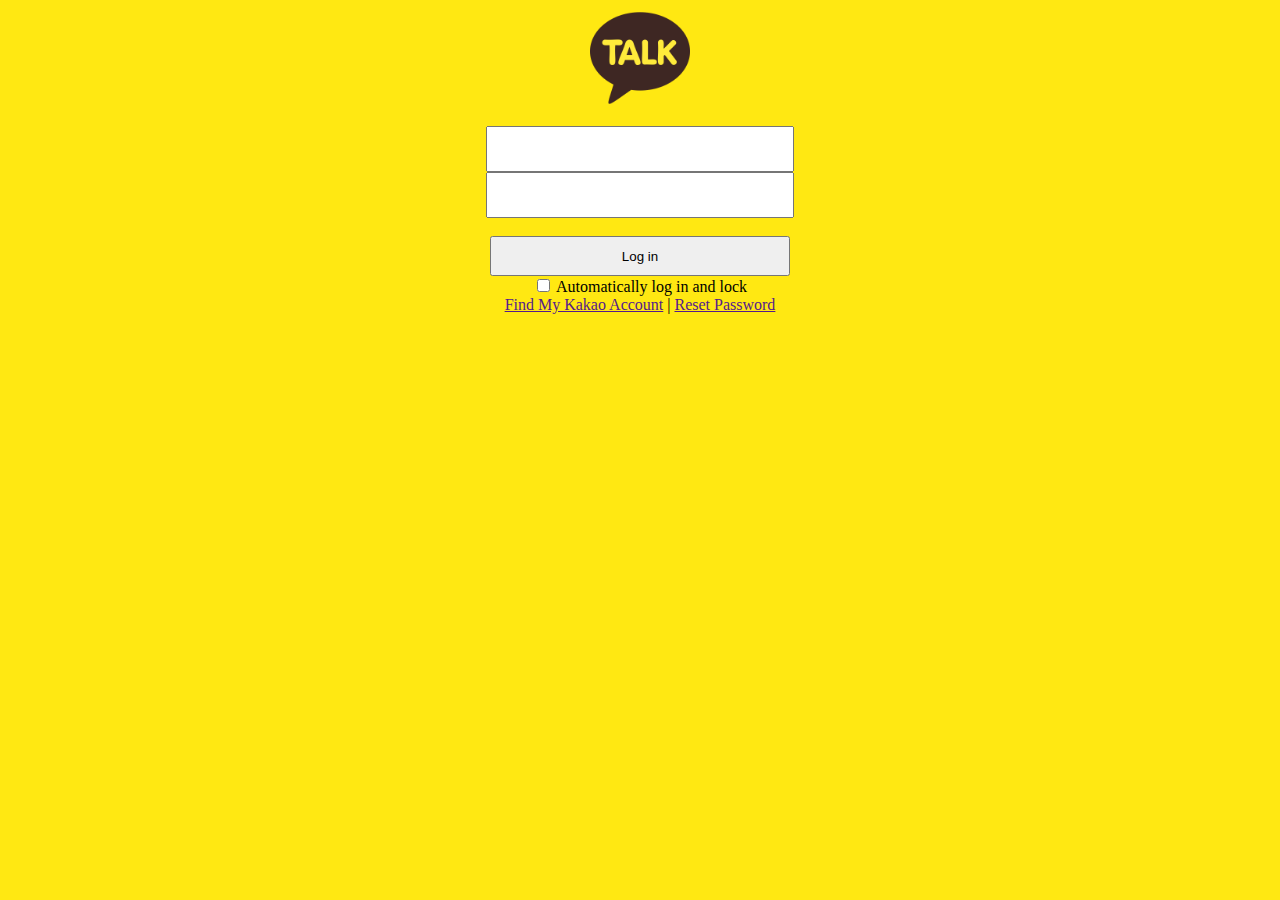
==== index.html @ ec2e8d9e "init" ====
<!DOCTYPE html>
<html>
<head>
	<meta charset="utf-8">
	<title>Kakao Talk Clone Project</title>
	<link rel="stylesheet" type="text/css" href="./css/login.css">
</head>
<body>
	<div class="main">
		<img id="logo" src="./img/kakaoLogo.png" alt="kakaoLogo.png"><br>
		<input type="text" id="id">
		<input type="text" id="pass"><br>
		<input type="submit" id="button" value="Log in">
		<div>
			<input type="checkbox" name="checkbox">
			<label for="checkbox">Automatically log in and lock<br>
			</label>
		</div>
		<div>
			<a href="">Find My Kakao Account</a>
			 | 
			<a href="">Reset Password</a>
		</div>
	</div>
</body>
</html>
---- css/login.css ----
body {
	background-color:#FFE812;
}

.main {
	display: flex;
	flex-direction: column;
	align-items: center;
}

#logo {
	width: 100px;
	height: 100px;
}

#id, #pass, #button {
	width: 300px;
	height: 40px;
}
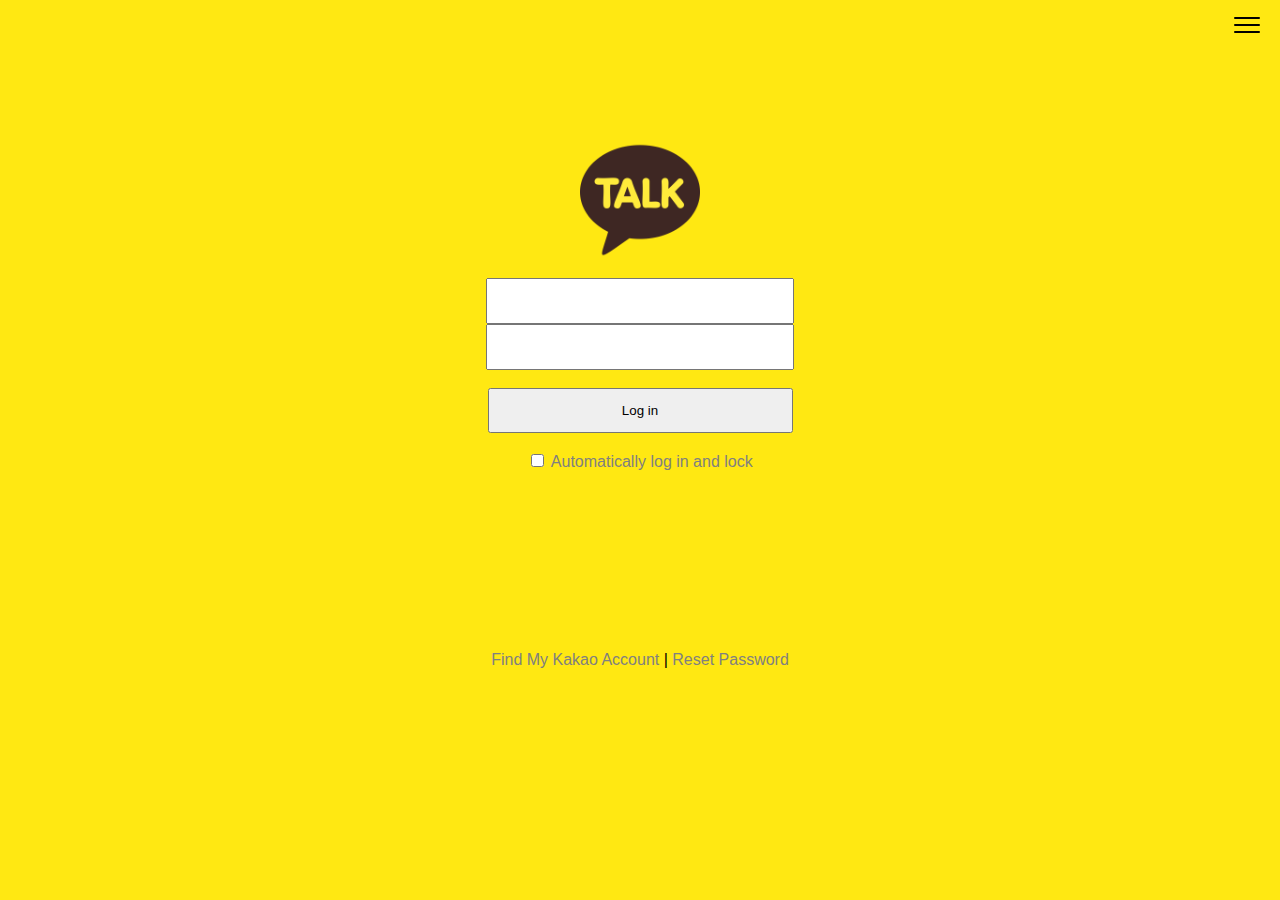
==== commit b3ab49ad: "Login Page" ====
--- a/index.html
+++ b/index.html
@@ -6,21 +6,23 @@
 	<link rel="stylesheet" type="text/css" href="./css/login.css">
 </head>
 <body>
-	<div class="main">
+	<header>
+		<img id="menu" src="./img/menuIcon.png" alt="menuIcon.png">
+	</header>
+	<section>
 		<img id="logo" src="./img/kakaoLogo.png" alt="kakaoLogo.png"><br>
 		<input type="text" id="id">
-		<input type="text" id="pass"><br>
-		<input type="submit" id="button" value="Log in">
+		<input type="password" id="pass"><br>
+		<input type="submit" id="button" value="Log in"><br>
 		<div>
 			<input type="checkbox" name="checkbox">
-			<label for="checkbox">Automatically log in and lock<br>
-			</label>
+			<label for="checkbox">Automatically log in and lock<br></label>
 		</div>
-		<div>
-			<a href="">Find My Kakao Account</a>
-			 | 
-			<a href="">Reset Password</a>
-		</div>
-	</div>
+	</section>
+	<footer>
+		<a href="">Find My Kakao Account</a>
+		&nbsp;|&nbsp;
+		<a href="">Reset Password</a>
+	</footer>
 </body>
 </html>--- a/css/login.css
+++ b/css/login.css
@@ -1,19 +1,51 @@
+a {
+	text-decoration: none;
+	color: gray;
+}
 body {
 	background-color:#FFE812;
+	font-family: "Arial";
+	
 }
 
-.main {
+header {
+	display: flex;
+	justify-content: flex-end;
+	margin: 10px 10px 100px;
+}
+
+section {
 	display: flex;
 	flex-direction: column;
 	align-items: center;
+	margin-bottom: 180px;
+}
+
+footer {
+	display: flex;
+	justify-content: center;
+}
+
+div {
+	color: gray;
+}
+
+#menu {
+	width: 30px;
+	height: 30px;
 }
 
 #logo {
-	width: 100px;
-	height: 100px;
+	width: 120px;
+	height: 120px;
 }
 
-#id, #pass, #button {
+#id, #pass {
 	width: 300px;
 	height: 40px;
+}
+
+#button {
+	width: 305px;
+	height: 45px;
 }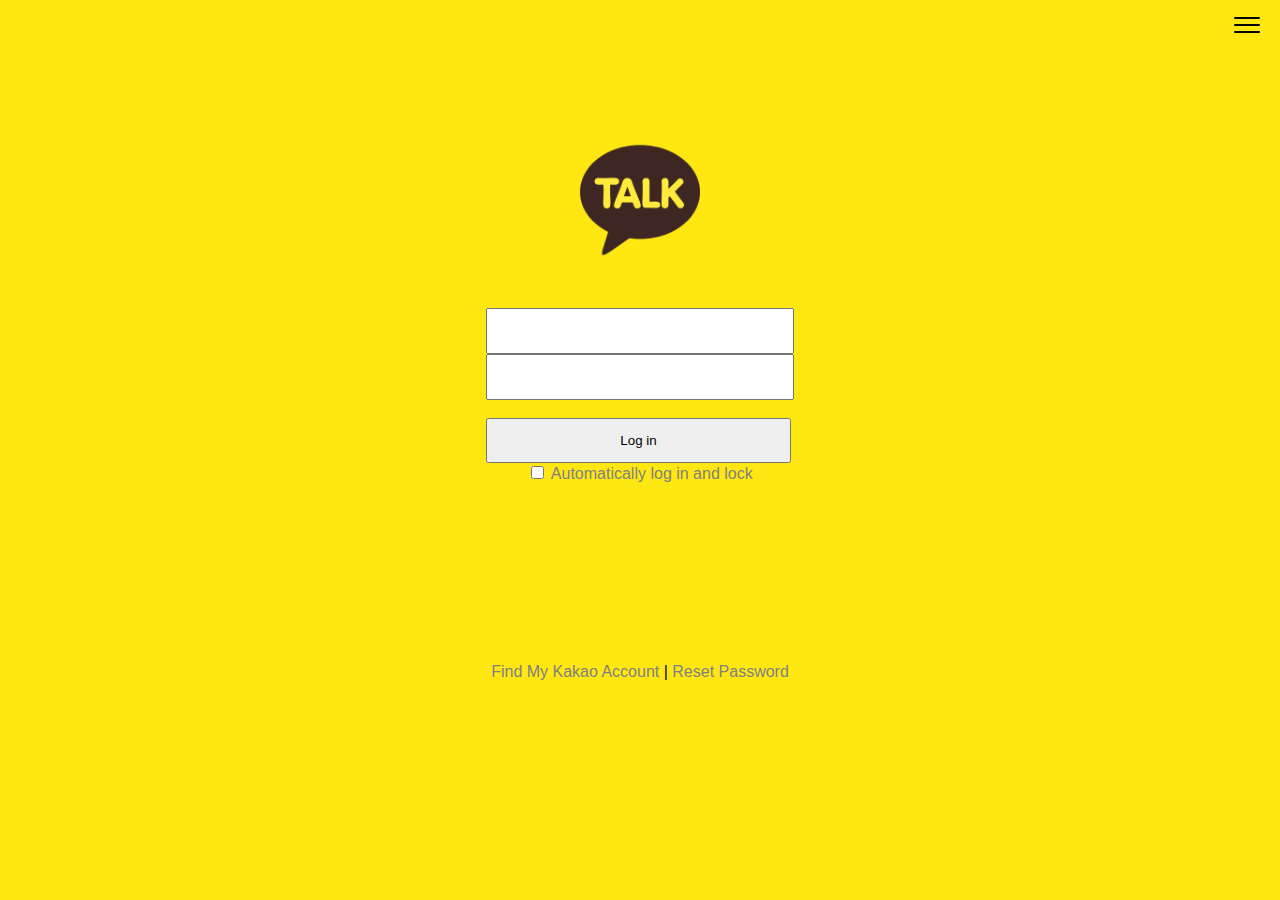
==== commit e4898cb6: "Main Page Layout" ====
--- a/index.html
+++ b/index.html
@@ -4,6 +4,7 @@
 	<meta charset="utf-8">
 	<title>Kakao Talk Clone Project</title>
 	<link rel="stylesheet" type="text/css" href="./css/login.css">
+	<script src="./js/login.js"></script>
 </head>
 <body>
 	<header>
@@ -11,9 +12,11 @@
 	</header>
 	<section>
 		<img id="logo" src="./img/kakaoLogo.png" alt="kakaoLogo.png"><br>
-		<input type="text" id="id">
-		<input type="password" id="pass"><br>
-		<input type="submit" id="button" value="Log in"><br>
+		<form name="loginForm" method="post" action="main.html">
+			<input type="text" id="id"><br>
+			<input type="password" id="pass"><br><br>
+			<input type="submit" id="button" value="Log in"><br>
+		</form>
 		<div>
 			<input type="checkbox" name="checkbox">
 			<label for="checkbox">Automatically log in and lock<br></label>
--- a/css/login.css
+++ b/css/login.css
@@ -38,6 +38,7 @@
 #logo {
 	width: 120px;
 	height: 120px;
+	margin-bottom: 30px;
 }
 
 #id, #pass {
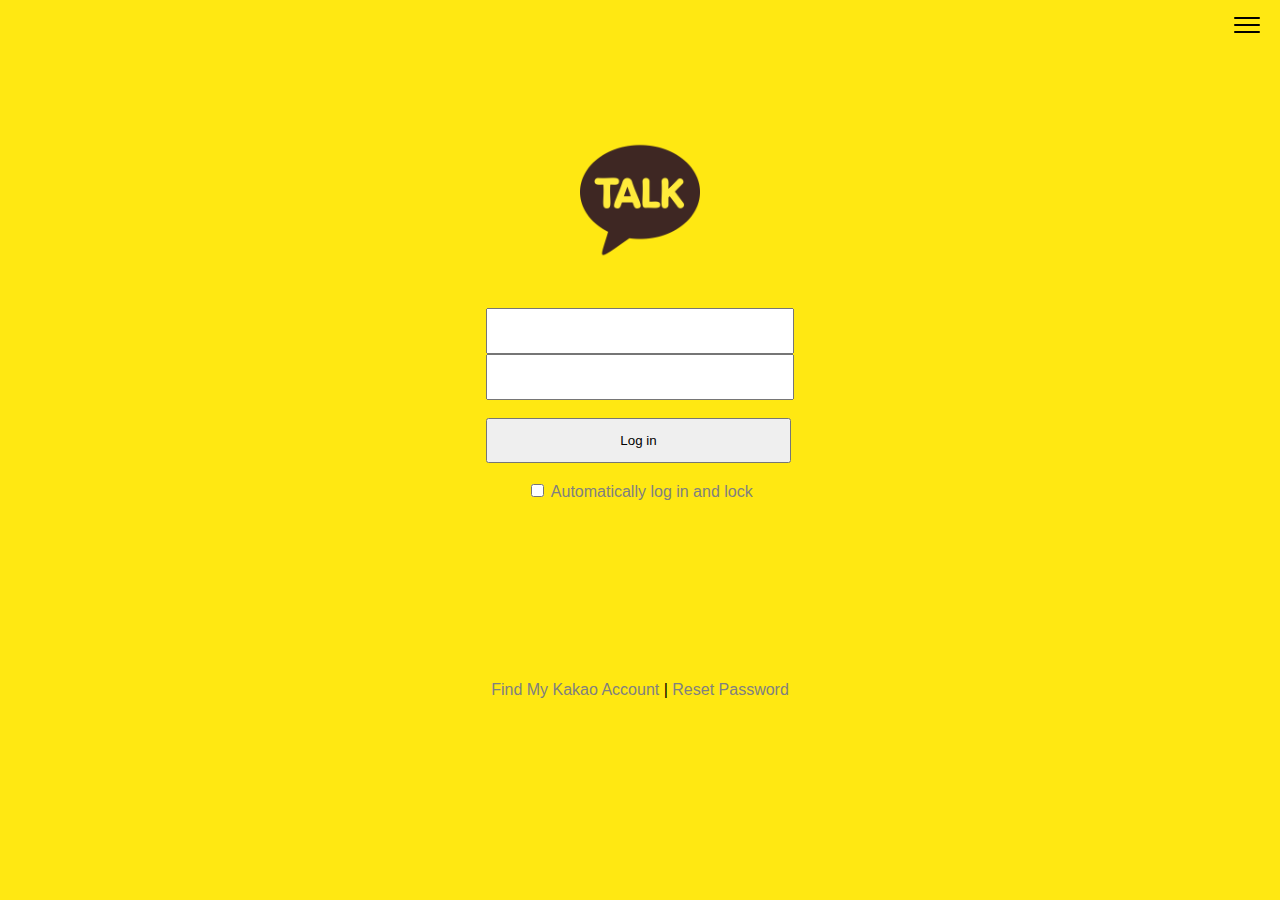
==== commit 08ec9c70: "Revised Friend List Page's Menu Bar Layout" ====
--- a/index.html
+++ b/index.html
@@ -15,7 +15,7 @@
 		<form name="loginForm" method="post" action="main.html">
 			<input type="text" id="id"><br>
 			<input type="password" id="pass"><br><br>
-			<input type="submit" id="button" value="Log in"><br>
+			<input type="submit" id="button" value="Log in"><br><br>
 		</form>
 		<div>
 			<input type="checkbox" name="checkbox">
